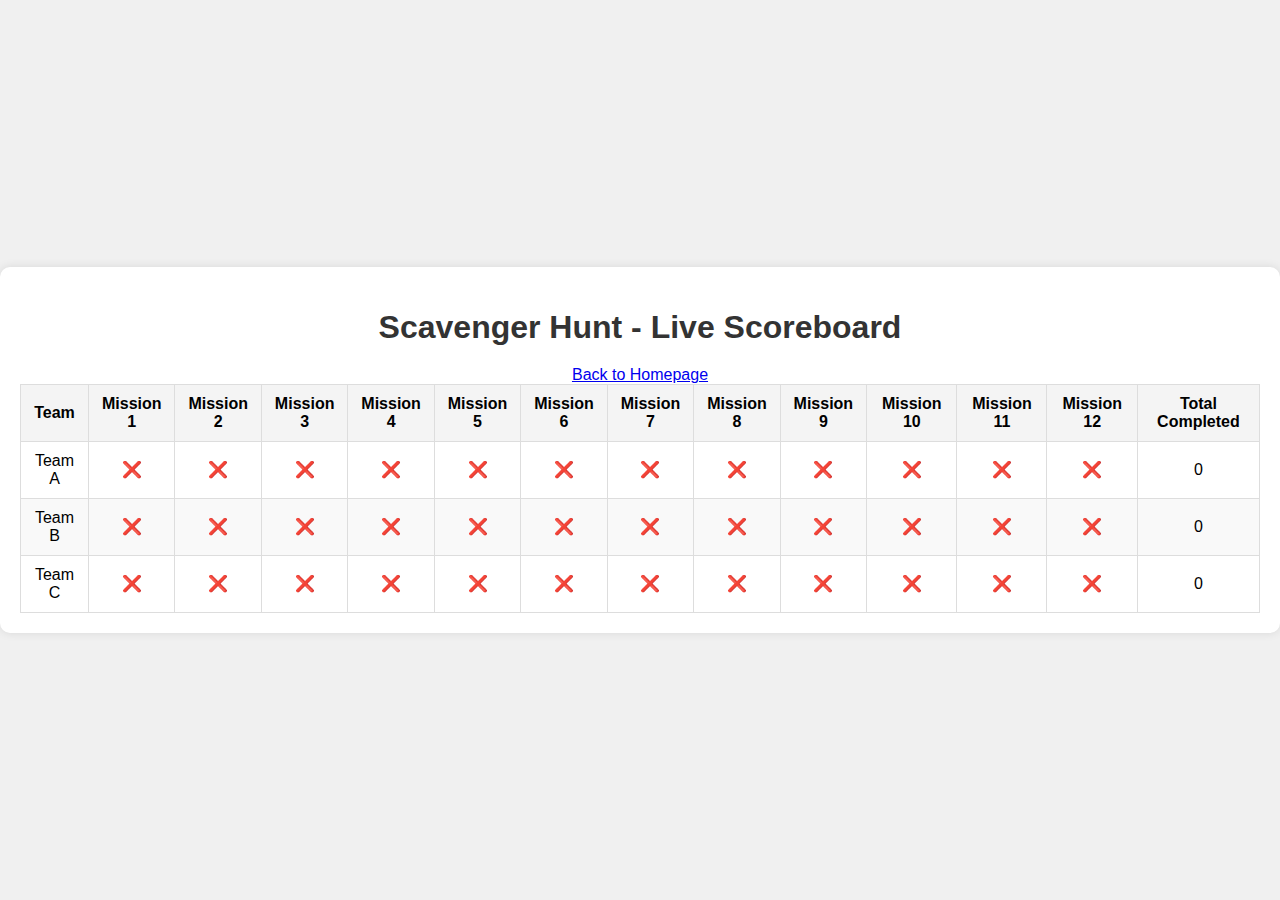
==== scoreboard.html @ df5f204b "SH files" ====
<!DOCTYPE html>
<html lang="en">
<head>
    <meta charset="UTF-8">
    <meta name="viewport" content="width=device-width, initial-scale=1.0">
    <title>Scavenger Hunt Scoreboard</title>
    <link rel="stylesheet" href="styles.css">
</head>
<body>
    <div class="container">
        <h1>Scavenger Hunt - Live Scoreboard</h1>
        <table id="scoreboard">
            <thead>
                <tr>
                    <th>Team</th>
                    <th>Mission 1</th>
                    <th>Mission 2</th>
                    <th>Mission 3</th>
                    <th>Mission 4</th>
                    <th>Mission 5</th>
                    <th>Mission 6</th>
                    <th>Mission 7</th>
                    <th>Mission 8</th>
                    <th>Mission 9</th>
                    <th>Mission 10</th>
                    <th>Mission 11</th>
                    <th>Mission 12</th>
                    <th>Total Completed</th>
                </tr>
            </thead>
            <tbody id="scoreboard-body">
                <!-- Dynamic content will be inserted here -->
                <a href="index.html">Back to Homepage</a>
            </tbody>
        </table>
    </div>
    <script src="script.js"></script>
</body>
</html>
---- styles.css ----
body {
    font-family: Arial, sans-serif;
    background-color: #f0f0f0;
    display: flex;
    justify-content: center;
    align-items: center;
    height: 100vh;
    margin: 0;
}

.container {
    text-align: center;
    background-color: #fff;
    padding: 20px;
    border-radius: 10px;
    box-shadow: 0 0 10px rgba(0, 0, 0, 0.1);
}

h1 {
    margin-bottom: 20px;
    color: #333;
}

table {
    width: 100%;
    border-collapse: collapse;
}

th, td {
    padding: 10px;
    border: 1px solid #ddd;
    text-align: center;
}

th {
    background-color: #f4f4f4;
}

tr:nth-child(even) {
    background-color: #f9f9f9;
}
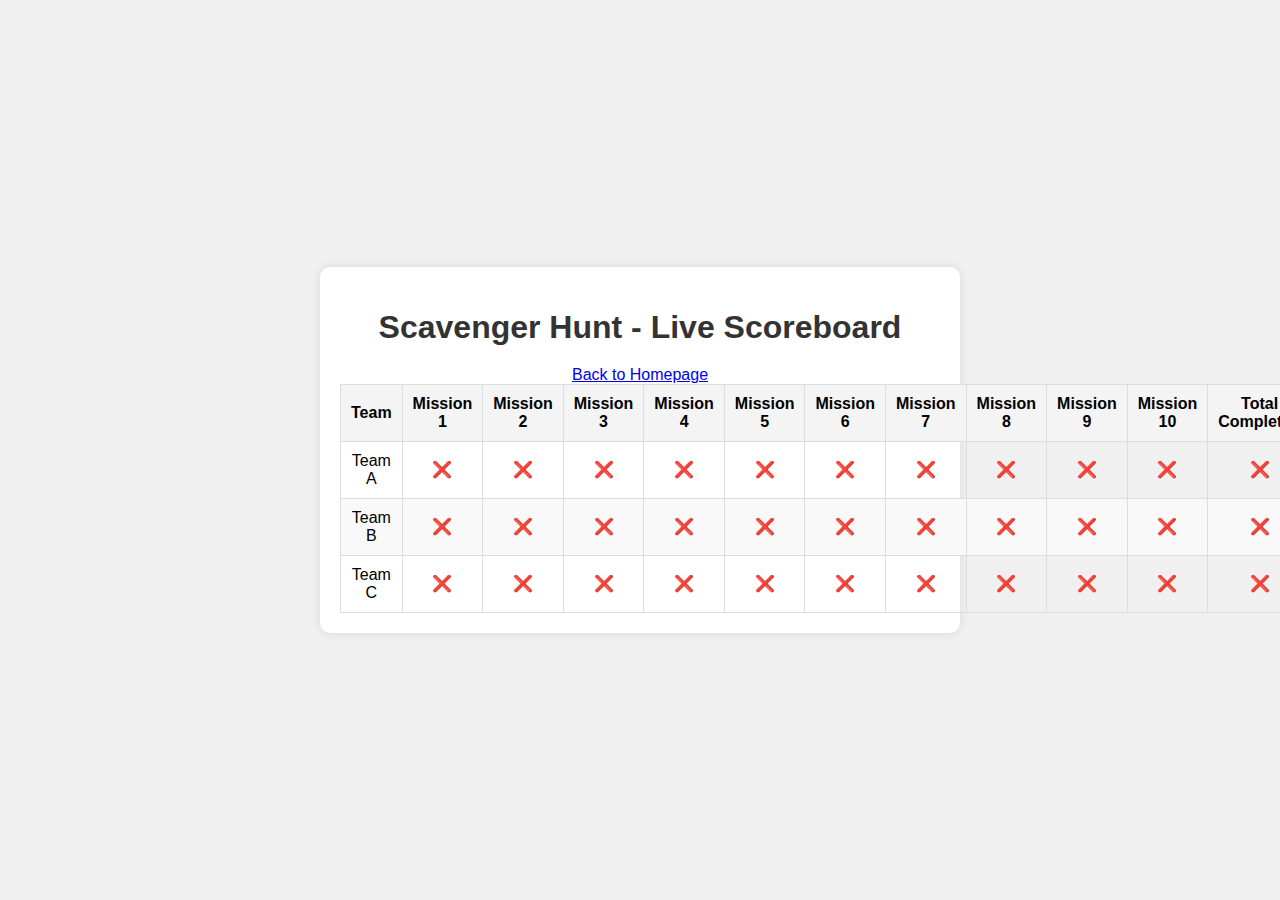
==== commit 3eb3cedc: "test" ====
--- a/scoreboard.html
+++ b/scoreboard.html
@@ -23,8 +23,6 @@
                     <th>Mission 8</th>
                     <th>Mission 9</th>
                     <th>Mission 10</th>
-                    <th>Mission 11</th>
-                    <th>Mission 12</th>
                     <th>Total Completed</th>
                 </tr>
             </thead>
--- a/styles.css
+++ b/styles.css
@@ -14,11 +14,45 @@
     padding: 20px;
     border-radius: 10px;
     box-shadow: 0 0 10px rgba(0, 0, 0, 0.1);
+    max-width: 600px;
+    width: 100%;
 }
 
 h1 {
     margin-bottom: 20px;
     color: #333;
+}
+
+.clue-image {
+    width: 100%;
+    height: auto;
+    border-radius: 10px;
+    margin-bottom: 20px;
+}
+
+.clue-description {
+    font-size: 18px;
+    color: #666;
+    margin-bottom: 20px;
+}
+
+nav ul {
+    list-style-type: none;
+    padding: 0;
+}
+
+nav ul li {
+    margin: 10px 0;
+}
+
+nav ul li a {
+    text-decoration: none;
+    color: #007BFF;
+    font-size: 18px;
+}
+
+nav ul li a:hover {
+    text-decoration: underline;
 }
 
 table {
@@ -38,4 +72,4 @@
 
 tr:nth-child(even) {
     background-color: #f9f9f9;
-}+}
